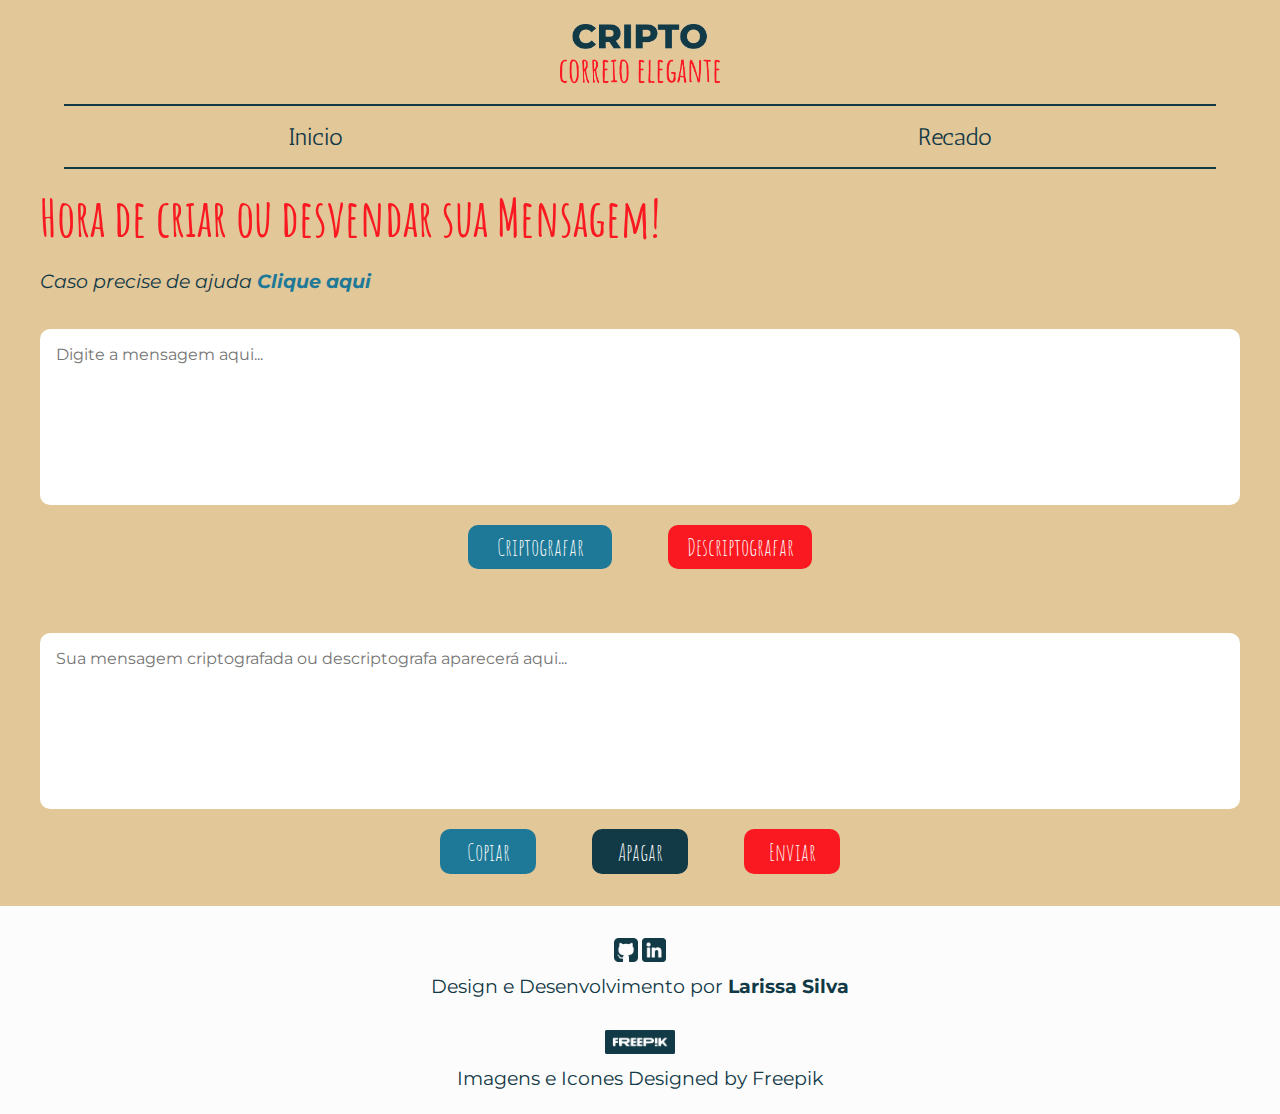
==== recado.html @ 055cd967 "V1.1 - Aba Recado quase terminada" ====
<!DOCTYPE html>
<html lang="pt-BR">
<head>
    <meta charset="UTF-8">
    <meta name="viewport" content="width=device-width, initial-scale=1.0">

    <link rel="stylesheet" href="/assets/css/global.css">
    <link rel="stylesheet" href="/assets/css/recado.css">

    <link rel="shortcut icon" href="/assets/img/logoFundo.png" type="image/x-icon">

    <title>Cripto Correio Elegante</title>
</head>
<body>
    <header>
        <img src="/assets/img/logo.png" alt="Logo Cripto Correio Elegante">

        <div class="barraNav"></div>
        <nav class="menuNav">
            <a href="index.html" class="opcaoNav">Inicio</a>
            <a href="recado.html" class="opcaoNav">Recado</a>
        </nav>
        <div class="barraNav"></div>
    </header>

    <main>
        <section class="sessaoInicioConteudo">
            <h1 class="titulo">Hora de criar ou desvendar sua Mensagem!</h1>
            <p class="texto"><i>Caso precise de ajuda 
                <a class="ajuda" href="index.html#tutorialRemetente"><strong>Clique aqui</strong></i>
                </a>
            </p>

            <div class="acoesDoUsuario">
                <div class="entradaDoUsuario">
                    <textarea class="entrada" id="entradaUser" placeholder="Digite a mensagem aqui..."></textarea>
                    
                    <div class="botoesDupla">
                        <button class="acao" id="botaoCriptografar" onclick="criptografar()">Criptografar</button>
                        <button class="acao" id="botaoDescriptografar" onclick="descriptografar()">Descriptografar</button>
                    </div>
                </div>
                
                <div class="saidaDoUsuario">
                    <textarea class="saida" id="resultado" placeholder="Sua mensagem criptografada ou descriptografa aparecerá aqui..."></textarea>
                    
                    <div class="botoesTrio">
                        <button class="acao" id="botaoCopiar" onclick="copiarTexto()">Copiar</button>
                        <button class="acao" id="botaoApagar" onclick="apagarTexto()">Apagar</button>
                        <button class="acao" id="botaoEnviar" onclick="enviarTexto()">Enviar</button>
                    </div>
                </div>
            </div>
        </section>
    </main>

    <footer>
        <div class="conteudoFooter">
            <div class="dev">
                <div class="icones">
                    <a href="https://github.com/LarissaSL" target="_blank" class="footerLink">
                        <img src="/assets/img/github.png" alt="Logo do GitHub">
                    </a>
                    <a href="https://www.linkedin.com/in/larissasilvasl/" target="_blank" class="footerLink">
                        <img src="/assets/img/linkedin.png" alt="Logo do LinkedIn">
                    </a>
                </div>
                <p class="texto">
                    Design e Desenvolvimento por <strong>Larissa Silva</strong>
                </p>
            </div>

            <div class="design">
                <div class="icones">
                    <a href="http://www.freepik.com" target="_blank" class="footerLink">
                        <img src="/assets/img/freepik.png" alt="Logo do Freepik">
                    </a>
                </div>
                <p class="texto">
                    Imagens e Icones Designed by Freepik
                </p>
            </div>
        </div>


    </footer>

    <script src="/assets/js/main.js"></script>
</body>
</html>
---- assets/css/global.css ----
/* CSS Global */

/* Importação de fontes */
@import url('https://fonts.googleapis.com/css2?family=Amatic+SC:wght@400;700&family=Antic&family=Montserrat:ital,wght@0,400;0,700;1,400;1,700&display=swap');

/* Variáveis de cores e fontes */
:root {
    --cor-fundo: #E2C799;
    --cor1: #113946;
    --cor1--hover: #1e5d72;
    --cor2: #1D7997;
    --cor2--hover: #53AAC7;
    --cor3: #FA1920;
    --cor3--hover: #F16166;
    --cor4: #FCFCFC;
    --fonte--destaque: 'Amatic SC', sans-serif;
    --fonte--destaque2: 'Antic', sans-serif;
    --fonte--padrao: 'Montserrat', sans-serif;
}

/* Estilos gerais */
body {
    margin: 0;
    padding: 0;
    box-sizing: border-box;
    background: var(--cor-fundo);
}

header {
    width: 100%;
    text-align: center;
}

header img {
    width: 115px;
    margin: 23px auto 0;
}

.barraNav {
    width: 90%;
    margin: 11px auto;
    height: 1px;
    background-color: var(--cor1);
}

.menuNav {
    display: flex;
    justify-content: space-around;
}

.opcaoNav {
    font-family: var(--fonte--destaque2);
    color: var(--cor1);
    transition: transform 0.2s ease-in-out;
}

.opcaoNav:hover {
    transform: scale(1.2);
    color: var(--cor4);
}

a {
    text-decoration: none;
}

/* Estilos para seções */
section {
    position: relative;
    display: flex;
    flex-direction: column;
    min-height: 400px;
}

/* Estilos para títulos e parágrafos */
h1 {
    font-family: var(--fonte--destaque);
    font-size: 2rem;
    color: var(--cor3);
    font-weight: 700;
    margin: 0 auto;
}

p {
    font-family: var(--fonte--padrao);
    font-size: 0.813rem;
    color: var(--cor1);
}

/* Estilos para o rodapé */
footer {
    background-color: var(--cor4);
    height: 10rem;
    text-align: center;
    padding: 1.5rem;
}

.footerLink img {
    height: 1.5rem;
}

.dev {
    margin-top: .5rem;
}

footer .texto{
    margin: .5rem auto 2rem;
}


/* Responsividade apenas dos elementos globais*/
@media (min-width: 600px) {
    h1 {
        font-size: 3rem;
        margin: 0;
    }
    
    p {
        font-size: 1rem;
    }
}

@media (min-width: 1024px) {
    header img {
        width: 10rem;
        margin: 1.5rem auto 0;
    }
    
    .barraNav {
        width: 90%;
        margin: 1rem auto;
        height: 2px;
    }

    .opcaoNav {
        font-size: 1.5rem;
    
    }

    h1 {
        font-size: 3.2rem;
    }
    
    p {
        font-size: 1.2rem;
    } 
}

@media (min-width: 1800px) {
    footer {
        height: 14rem;
        padding: 2rem 1.5rem 1rem;
    }

    .dev {
        margin-top: 1.5rem;
    }

    .footerLink img {
        height: 2rem;
    }
}
---- assets/css/recado.css ----
.sessaoInicioConteudo {
    margin: 0 1rem;
}

.ajuda {
    color: var(--cor2);
}

.ajuda:hover {
    color: var(--cor2--hover);
}

.entrada,
.saida {
    font-family: var(--fonte--padrao);
    border: none;
    outline: none;
    border-radius: 0.625rem;
    box-sizing: border-box;
    width: 100%;
    height: 10rem;
    margin: 1.313rem 0;
    padding: 1rem;
    overflow-y: auto;
    resize: none;
}

.botoesTrio, 
.botoesDupla {
    width: 100%; 
    display: flex; 
}

.botoesDupla {
    justify-content: space-around; 
}

.botoesTrio {
    justify-content:  center;
    gap: 1rem;
    margin-bottom: 1.4rem;
}


.acao {
    font-family: var(--fonte--destaque);
    font-size: 1.3rem;
    color: var(--cor4);
    border-radius: 10px;
    border: none;
    height: 2.5rem;
}

#botaoCriptografar,
#botaoDescriptografar {
    width: 7.688rem;
}

#botaoCopiar,
#botaoApagar,
#botaoEnviar {
    width: 5.375rem;
}

#botaoApagar {
    background-color: var(--cor1);
}

#botaoApagar:hover {
    background-color: var(--cor1--hover);
}

#botaoCriptografar,
#botaoCopiar {
    background-color: var(--cor2);
}

#botaoCriptografar:hover,
#botaoCopiar:hover  {
    background-color: var(--cor2--hover);
}


#botaoDescriptografar,
#botaoEnviar {
    background-color: var(--cor3);
}

#botaoDescriptografar:hover,
#botaoEnviar:hover {
    background-color: var(--cor3--hover);
}

@media (min-width: 600px) {
    .entrada,
    .saida {
        height: 11rem;
    }

    .acao {
        font-size: 1.5rem;
        height: 2.8rem;
    }
    
    #botaoCriptografar,
    #botaoDescriptografar {
        width: 9rem;
    }
    
    #botaoCopiar,
    #botaoApagar,
    #botaoEnviar {
        width: 6rem;
    }

    .botoesDupla,
    .botoesTrio {
        justify-content: center;
        gap: 3.5rem;
    }

    .botoesTrio, .botoesDupla {
        margin-bottom: 3rem; 
    }

    .sessaoInicioConteudo {
        margin: 0 2.5rem;
    }
    
}

@media (min-width: 1024px) {
    .entrada,
    .saida {
        margin: 1rem 0;
        font-size: 1rem;
    }
    
    .botoesTrio, 
    .sessaoInicioConteudo {
        margin-bottom: 1rem; 
    } 
}

@media (min-width: 1440px) {
    .acoesDoUsuario {
        display: flex;
        gap: 3rem;
    }

    .entrada,
    .saida {
        height: 20rem;
        width: 40rem;
    }

    .acao {
        font-size: 1.8rem;
        height: 2.8rem;
    }
    
    #botaoCriptografar,
    #botaoDescriptografar {
        width: 10.5rem;
    }
    
    #botaoCopiar,
    #botaoApagar,
    #botaoEnviar {
        width: 7.5rem;
    }
}

@media (min-width: 1800px) {
    .acoesDoUsuario {
        display: flex;
        justify-content: center;
        gap: 25vh;
    }

    .entrada,
    .saida {
        height: 45vh;
        width: 70vh;
    }

    .acao {
        font-size: 1.8rem;
        height: 2.8rem;
    }
    
    #botaoCriptografar,
    #botaoDescriptografar {
        width: 10.5rem;
    }
    
    #botaoCopiar,
    #botaoApagar,
    #botaoEnviar {
        width: 7.5rem;
    }

    .sessaoInicioConteudo {
        margin-bottom: 3rem; 
    }
}
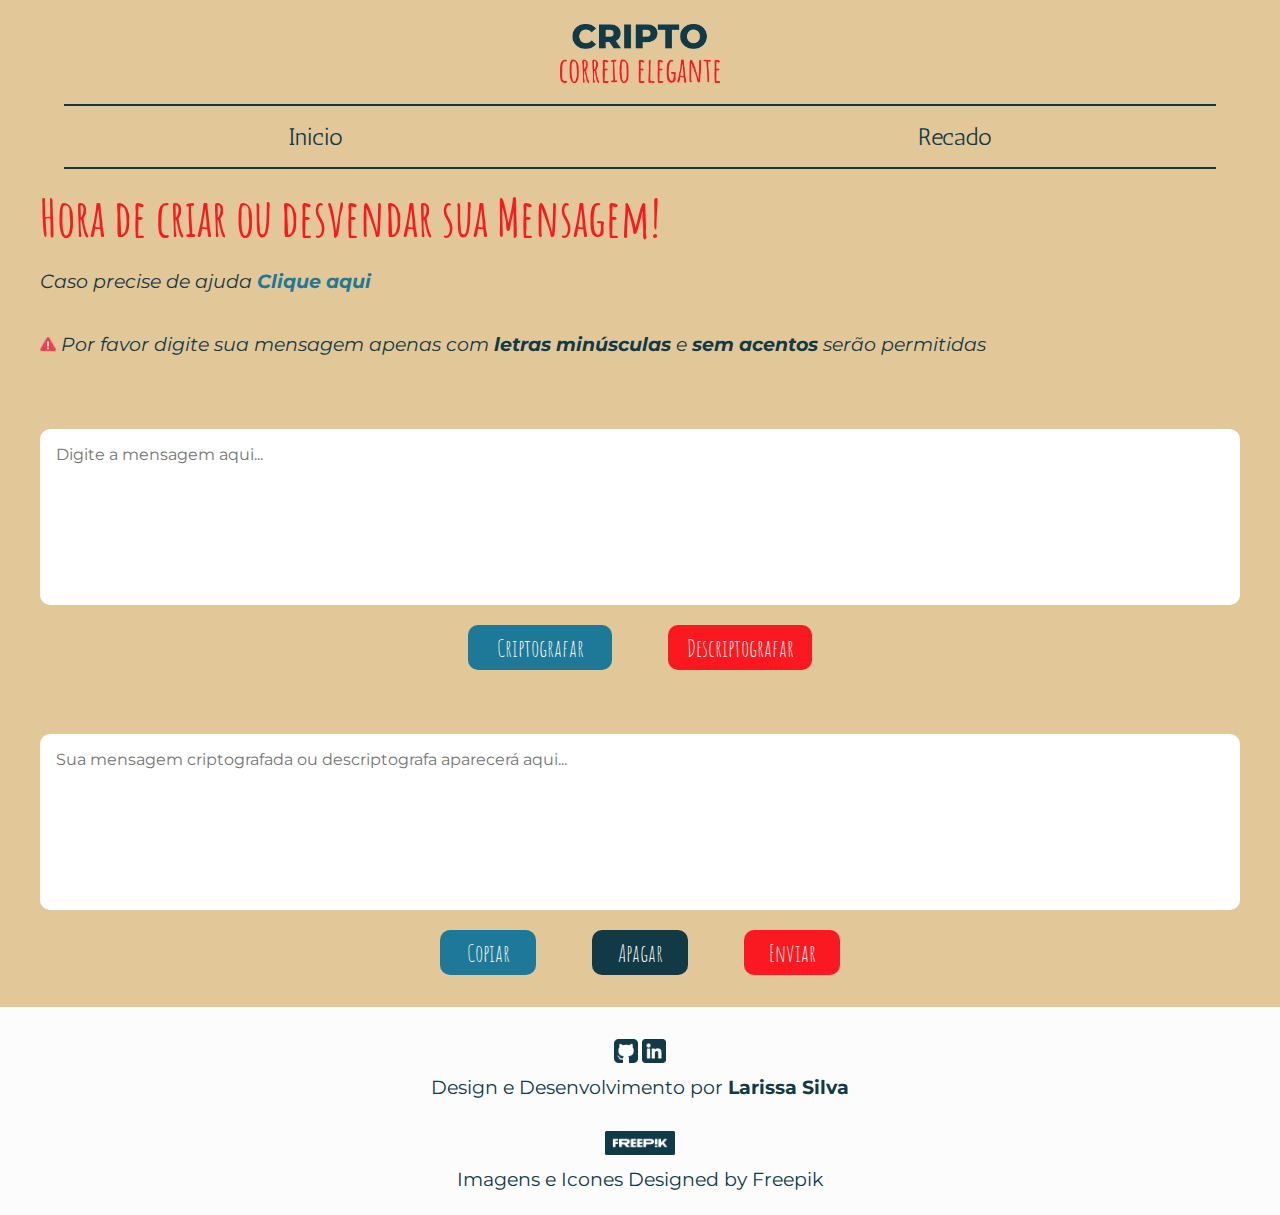
==== commit 134d1dba: "V1.3 - Logica de checar input feita, mensagem no html colocada" ====
--- a/recado.html
+++ b/recado.html
@@ -29,6 +29,9 @@
             <p class="texto"><i>Caso precise de ajuda 
                 <a class="ajuda" href="index.html#tutorialRemetente"><strong>Clique aqui</strong></i>
                 </a>
+                <p class="aviso">
+                    <img src="/assets/img/atencao.png" alt="Icone de Atenção">
+                    <i>Por favor digite sua mensagem apenas com <strong>letras minúsculas</strong> e <strong>sem acentos</strong> serão permitidas</i></p>
             </p>
 
             <div class="acoesDoUsuario">
@@ -51,6 +54,20 @@
                     </div>
                 </div>
             </div>
+
+            <div id="modalDeFeedback" class="modalGenerico">
+                <div id="cabecalhoModalGenerico">
+                    <button class="texto" id="modalGenericoFechar" onclick="fecharModal('modalDeFeedback')">X</button>
+                </div>
+                
+                <div id="modalGenericoConteudo">
+                    <img src="" alt="" id="iconeDeFeedback">
+                    <p class="texto" id="modalGenericoTexto"></p>
+                </div> 
+            </div>
+
+            <div id="modalDoEnviar" class="modalEnviar"></div>
+
         </section>
     </main>
 
--- a/assets/css/global.css
+++ b/assets/css/global.css
@@ -13,6 +13,7 @@
     --cor3: #FA1920;
     --cor3--hover: #F16166;
     --cor4: #FCFCFC;
+    --cor5--fechar: #EE404C;
     --fonte--destaque: 'Amatic SC', sans-serif;
     --fonte--destaque2: 'Antic', sans-serif;
     --fonte--padrao: 'Montserrat', sans-serif;
@@ -24,6 +25,10 @@
     padding: 0;
     box-sizing: border-box;
     background: var(--cor-fundo);
+}
+
+button {
+    cursor: pointer;
 }
 
 header {
--- a/assets/css/recado.css
+++ b/assets/css/recado.css
@@ -8,6 +8,10 @@
 
 .ajuda:hover {
     color: var(--cor2--hover);
+}
+
+.aviso img {
+    width: 1rem;
 }
 
 .entrada,
@@ -25,6 +29,10 @@
     resize: none;
 }
 
+.entrada {
+    margin-top: 0;
+}
+
 .botoesTrio, 
 .botoesDupla {
     width: 100%; 
@@ -76,7 +84,8 @@
 }
 
 #botaoCriptografar:hover,
-#botaoCopiar:hover  {
+#botaoCopiar:hover,
+#modalFecharModal:hover  {
     background-color: var(--cor2--hover);
 }
 
@@ -90,6 +99,56 @@
 #botaoEnviar:hover {
     background-color: var(--cor3--hover);
 }
+
+#modalDeFeedback {
+    display: none;
+    position: fixed;
+    top: 50%;
+    left: 50%;
+    width: 80%;
+    max-height: 80%; 
+    transform: translate(-50%, -50%);
+    background-color: var(--cor1);
+    border-radius: 15px;
+    padding: 20px;
+    box-shadow: 0 0 10px rgba(0, 0, 0, 0.1);
+    z-index: 1;
+}
+
+#modalGenericoConteudo {
+    display: flex;
+    justify-content: center;
+    align-items: center;
+    gap: 1rem;
+}
+
+#cabecalhoModalGenerico {
+    text-align: end;
+}
+
+#modalGenericoFechar {
+    font-size: 1.5rem;
+    background-color: var(--cor5--fechar);
+    border: none;
+    width: 3rem;
+}
+
+#modalDeFeedback img {
+    width: 3.688rem;
+    height: 3.688rem;
+}
+
+#modalGenericoTexto,
+#modalGenericoFechar {
+    color: var(--cor4);
+    font-weight: 700;
+    font-size: 1rem;
+}
+
+#modalGenericoTexto{
+    margin: 1rem;
+}
+
 
 @media (min-width: 600px) {
     .entrada,
@@ -126,6 +185,10 @@
     .sessaoInicioConteudo {
         margin: 0 2.5rem;
     }
+
+    #modalDeFeedback {
+        width: 60%;
+    }
     
 }
 
@@ -140,6 +203,10 @@
     .sessaoInicioConteudo {
         margin-bottom: 1rem; 
     } 
+
+    #modalDeFeedback {
+        width: 55%;
+    }
 }
 
 @media (min-width: 1440px) {
@@ -169,9 +236,17 @@
     #botaoEnviar {
         width: 7.5rem;
     }
+
+    #modalDeFeedback {
+        width: 40%;
+    }
 }
 
 @media (min-width: 1800px) {
+    .aviso img {
+        width: 1.5rem;
+    }
+    
     .acoesDoUsuario {
         display: flex;
         justify-content: center;
@@ -203,4 +278,8 @@
     .sessaoInicioConteudo {
         margin-bottom: 3rem; 
     }
+
+    #modalDeFeedback {
+        width: 30%;
+    }
 }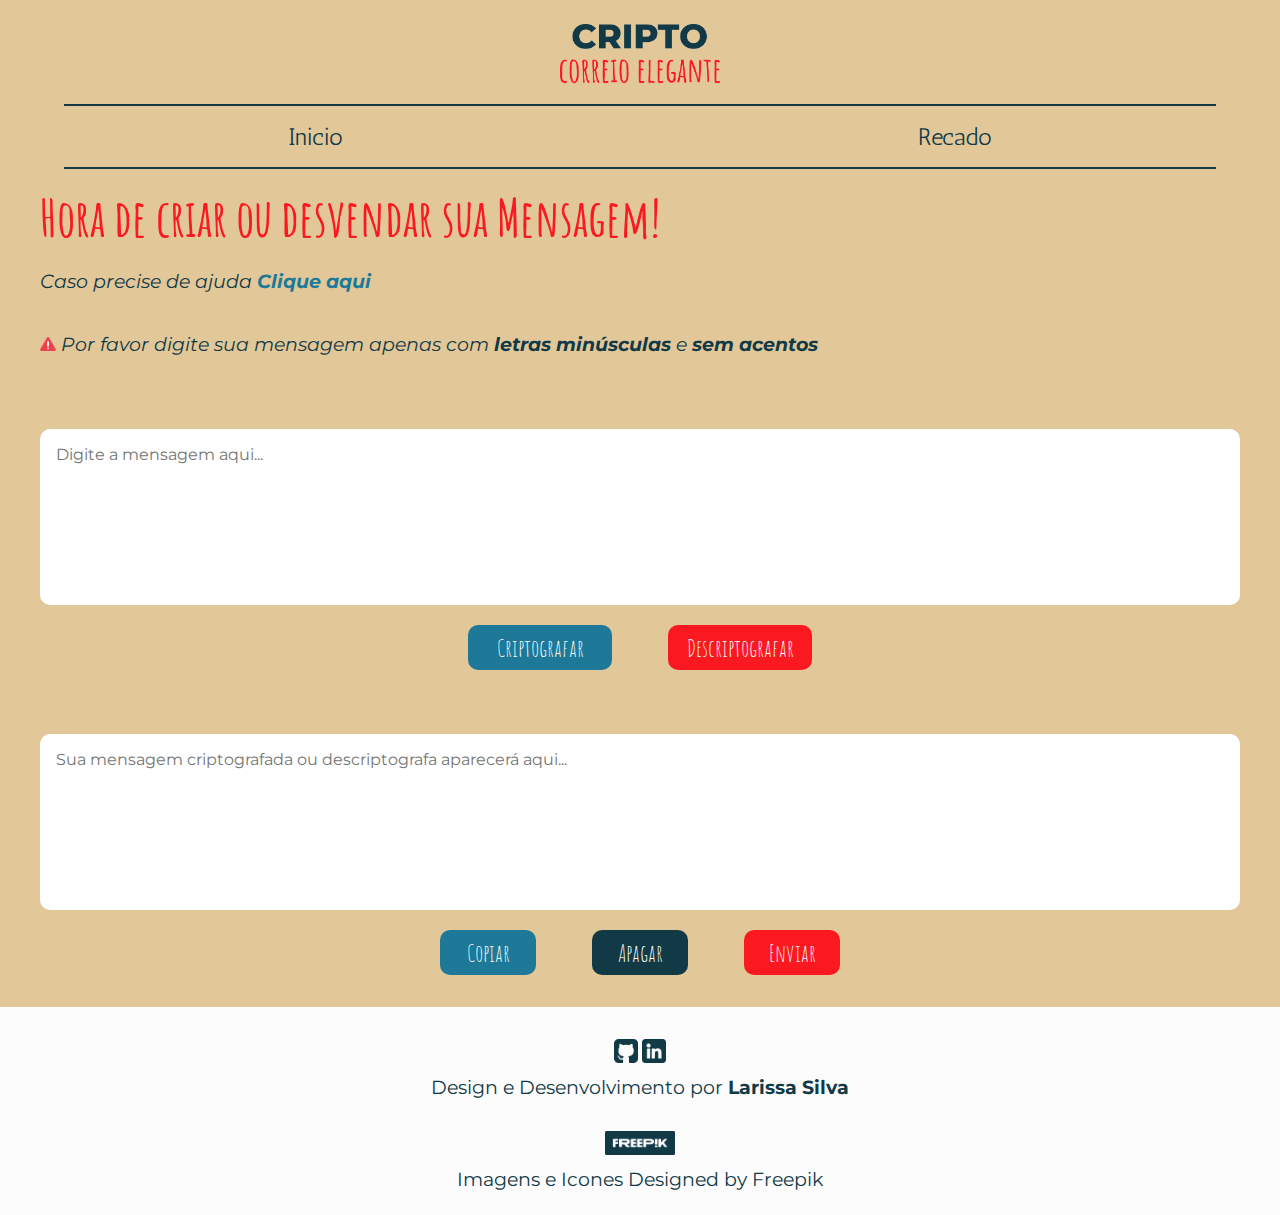
==== commit 82ce2b35: "1.4 - Modal Enviar e sua responsividade feitos" ====
--- a/recado.html
+++ b/recado.html
@@ -31,7 +31,7 @@
                 </a>
                 <p class="aviso">
                     <img src="/assets/img/atencao.png" alt="Icone de Atenção">
-                    <i>Por favor digite sua mensagem apenas com <strong>letras minúsculas</strong> e <strong>sem acentos</strong> serão permitidas</i></p>
+                    <i>Por favor digite sua mensagem apenas com <strong>letras minúsculas</strong> e <strong>sem acentos</strong></i></p>
             </p>
 
             <div class="acoesDoUsuario">
@@ -66,7 +66,37 @@
                 </div> 
             </div>
 
-            <div id="modalDoEnviar" class="modalEnviar"></div>
+            <div id="modalDoEnviar" class="modalEnviar">
+                <div id="cabecalhoModalGenerico">
+                    <button class="texto" id="modalGenericoFechar" onclick="fecharModal('modalDoEnviar')">X</button>
+                </div>
+
+                <div class="modalEnviarConteudo">
+                    <h2 class="enviarTitulo">Hora de Enviar!</h2>
+                    <div class="enviarInformacoesDestinatario">
+                        <p class="texto">Digite um nome para ser sua assinatura</p>
+                        <textarea class="entrada" id="emailRemetente" placeholder="Ex.: Admirador(a) Secreto(a)"></textarea>
+
+                        <p class="texto">Digite o e-mail de quem vai receber sua mensagem por favor.</p>
+                        <textarea class="entrada" id="emailDestinatario" placeholder="E-mail"></textarea>
+
+                        <span class="avisoEmail"><strong>Atenção</strong></span>
+                        <span class="avisoEmail">
+                            Por favor confira se o e-mail do está correto e não se preocupe, não salvamos os dados de ninguém em nossas plataforma.
+                        </span>
+                    </div>
+
+                    <div class="enviarMensagem">
+                        <h3 class="enviarDestaque">Mensagem criptografada</h3>
+                        <textarea class="saida" id="enviarMensagem" placeholder="" readonly></textarea>
+                        
+                        <div class="emailBotoes">
+                            <button class="acao" id="emailBotaoVoltar" onclick="fecharModal('modalDoEnviar')">Voltar</button>
+                            <button class="acao" id="emailBotaoEnviar" onclick="enviarTexto()">Enviar</button>
+                        </div>
+                    </div>
+                </div>
+            </div>
 
         </section>
     </main>
@@ -104,6 +134,4 @@
 
     <script src="/assets/js/main.js"></script>
 </body>
-</html>
-
-
+</html>--- a/assets/css/global.css
+++ b/assets/css/global.css
@@ -1,7 +1,7 @@
 /* CSS Global */
 
 /* Importação de fontes */
-@import url('https://fonts.googleapis.com/css2?family=Amatic+SC:wght@400;700&family=Antic&family=Montserrat:ital,wght@0,400;0,700;1,400;1,700&display=swap');
+@import url('https://fonts.googleapis.com/css2?family=Amatic+SC:wght@400;700&family=Antic&family=Montserrat:wght@100..900&display=swap');
 
 /* Variáveis de cores e fontes */
 :root {
--- a/assets/css/recado.css
+++ b/assets/css/recado.css
@@ -79,24 +79,28 @@
 }
 
 #botaoCriptografar,
-#botaoCopiar {
+#botaoCopiar,
+#emailBotaoVoltar {
     background-color: var(--cor2);
 }
 
 #botaoCriptografar:hover,
 #botaoCopiar:hover,
-#modalFecharModal:hover  {
+#modalFecharModal:hover,
+#emailBotaoVoltar:hover  {
     background-color: var(--cor2--hover);
 }
 
 
 #botaoDescriptografar,
-#botaoEnviar {
+#botaoEnviar,
+#emailBotaoEnviar {
     background-color: var(--cor3);
 }
 
 #botaoDescriptografar:hover,
-#botaoEnviar:hover {
+#botaoEnviar:hover,
+#emailBotaoEnviar:hover {
     background-color: var(--cor3--hover);
 }
 
@@ -130,6 +134,7 @@
     font-size: 1.5rem;
     background-color: var(--cor5--fechar);
     border: none;
+    border-radius: .4rem;
     width: 3rem;
 }
 
@@ -148,6 +153,86 @@
 #modalGenericoTexto{
     margin: 1rem;
 }
+
+#modalDoEnviar {
+    display: none;
+    position: fixed;
+    top: 50%;
+    left: 50%;
+    width: 80%;
+    transform: translate(-50%, -50%);
+    background-color: var(--cor1);
+    border-radius: 15px;
+    padding: 20px;
+    box-shadow: 0 0 10px rgba(0, 0, 0, 0.1);
+    z-index: 1;
+    overflow-y: auto;
+}
+
+.enviarTitulo {
+    font-family: var(--fonte--destaque);
+    font-size: 2rem;
+    color: var(--cor4);
+    font-weight: 700;
+    margin: 1rem 0;
+}
+
+.enviarInformacoesDestinatario {
+    margin-top: 2rem;
+}
+
+#modalDoEnviar .texto{
+    color: var(--cor4);
+    font-size: 1rem;
+    font-weight: 300;
+}
+
+#modalDoEnviar .entrada {
+    height: auto; 
+    max-height: 3rem; 
+    overflow-x: auto; 
+    white-space: nowrap;
+}
+
+#modalDoEnviar .saida {
+    margin-top: 0;
+}
+
+.avisoEmail {
+    display: inline-block;
+    font-family: var(--fonte--padrao);
+    color: var(--cor4);
+    font-weight: 200;
+    font-size: 0.813rem;
+}
+
+.enviarMensagem {
+    margin: 4rem 0 1rem;
+}
+
+.enviarDestaque {
+    font-family: var(--fonte--padrao);
+    font-size: 1rem;
+    color: var(--cor4);
+}
+
+.emailBotoes {
+    display: flex;
+    justify-content: center;
+    gap: 1.5rem;
+}
+
+#emailBotaoVoltar {
+    width: 5.438rem;
+}
+
+#emailBotaoEnviar {
+    width: 7.625rem;
+}
+
+
+
+
 
 
 @media (min-width: 600px) {
@@ -237,9 +322,32 @@
         width: 7.5rem;
     }
 
-    #modalDeFeedback {
+    #modalDeFeedback,
+    #modalDoEnviar {
         width: 40%;
     }
+
+    #modalDoEnviar {
+        top: 55%;
+        max-height: 80%;
+    }
+    
+
+    #modalDoEnviar .entrada {
+        overflow-y: hidden; 
+        overflow-x: auto; 
+        width: 100%;
+    }
+
+    #modalDoEnviar .saida {
+        height: 6rem;
+        width: 100%;
+    }
+    
+    .enviarMensagem {
+        margin: 4rem 0 1rem;   
+    }
+      
 }
 
 @media (min-width: 1800px) {
@@ -282,4 +390,13 @@
     #modalDeFeedback {
         width: 30%;
     }
+
+    #modalDoEnviar .saida {
+        height: 10rem;
+        width: 100%;
+    }
+
+    #modalDoEnviar {
+        overflow-y: hidden;
+    }
 }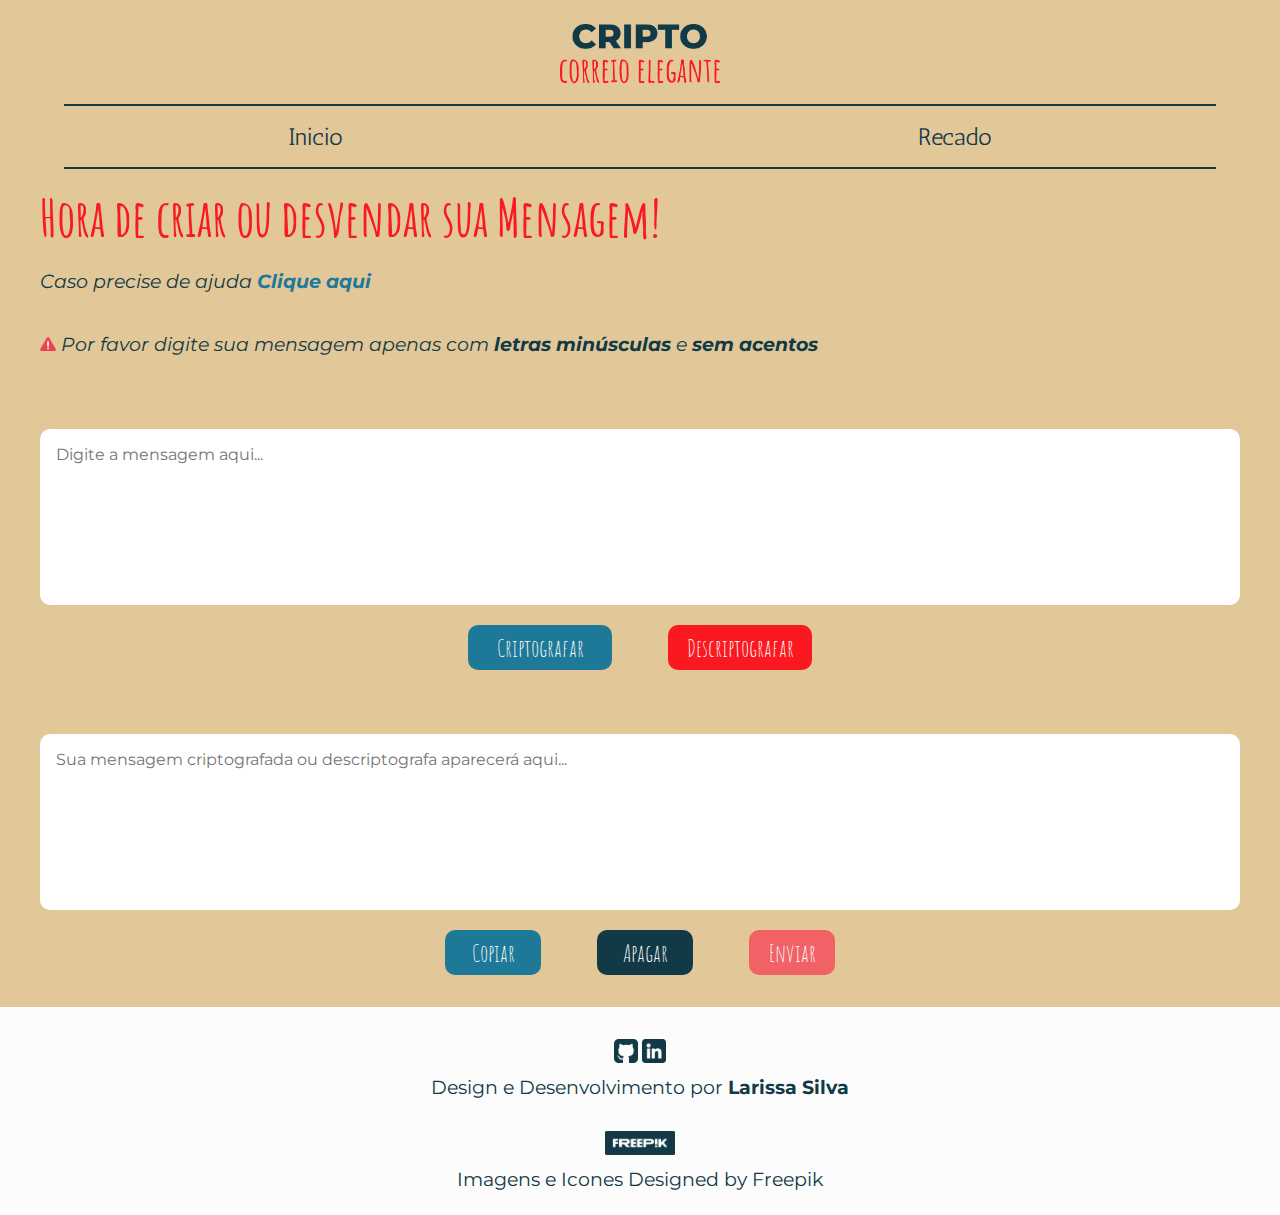
==== commit 09f748eb: "1.5 - Sistema funcionando" ====
--- a/recado.html
+++ b/recado.html
@@ -50,7 +50,7 @@
                     <div class="botoesTrio">
                         <button class="acao" id="botaoCopiar" onclick="copiarTexto()">Copiar</button>
                         <button class="acao" id="botaoApagar" onclick="apagarTexto()">Apagar</button>
-                        <button class="acao" id="botaoEnviar" onclick="enviarTexto()">Enviar</button>
+                        <button class="acao" id="botaoEnviarDesabilitado" onclick="enviarTexto()" disabled>Enviar</button>
                     </div>
                 </div>
             </div>
@@ -92,7 +92,7 @@
                         
                         <div class="emailBotoes">
                             <button class="acao" id="emailBotaoVoltar" onclick="fecharModal('modalDoEnviar')">Voltar</button>
-                            <button class="acao" id="emailBotaoEnviar" onclick="enviarTexto()">Enviar</button>
+                            <button class="acao" id="emailBotaoEnviar" onclick="enviarEmail()">Enviar</button>
                         </div>
                     </div>
                 </div>
@@ -133,5 +133,6 @@
     </footer>
 
     <script src="/assets/js/main.js"></script>
+    <script src="https://smtpjs.com/v3/smtp.js"></script>
 </body>
 </html>--- a/assets/css/recado.css
+++ b/assets/css/recado.css
@@ -59,6 +59,12 @@
     height: 2.5rem;
 }
 
+#botaoEnviarDesabilitado {
+    background-color: var(--cor3--hover);
+    cursor: auto;
+}
+
+
 #botaoCriptografar,
 #botaoDescriptografar {
     width: 7.688rem;
@@ -66,7 +72,8 @@
 
 #botaoCopiar,
 #botaoApagar,
-#botaoEnviar {
+#botaoEnviar,
+#botaoEnviarDesabilitado {
     width: 5.375rem;
 }
 
